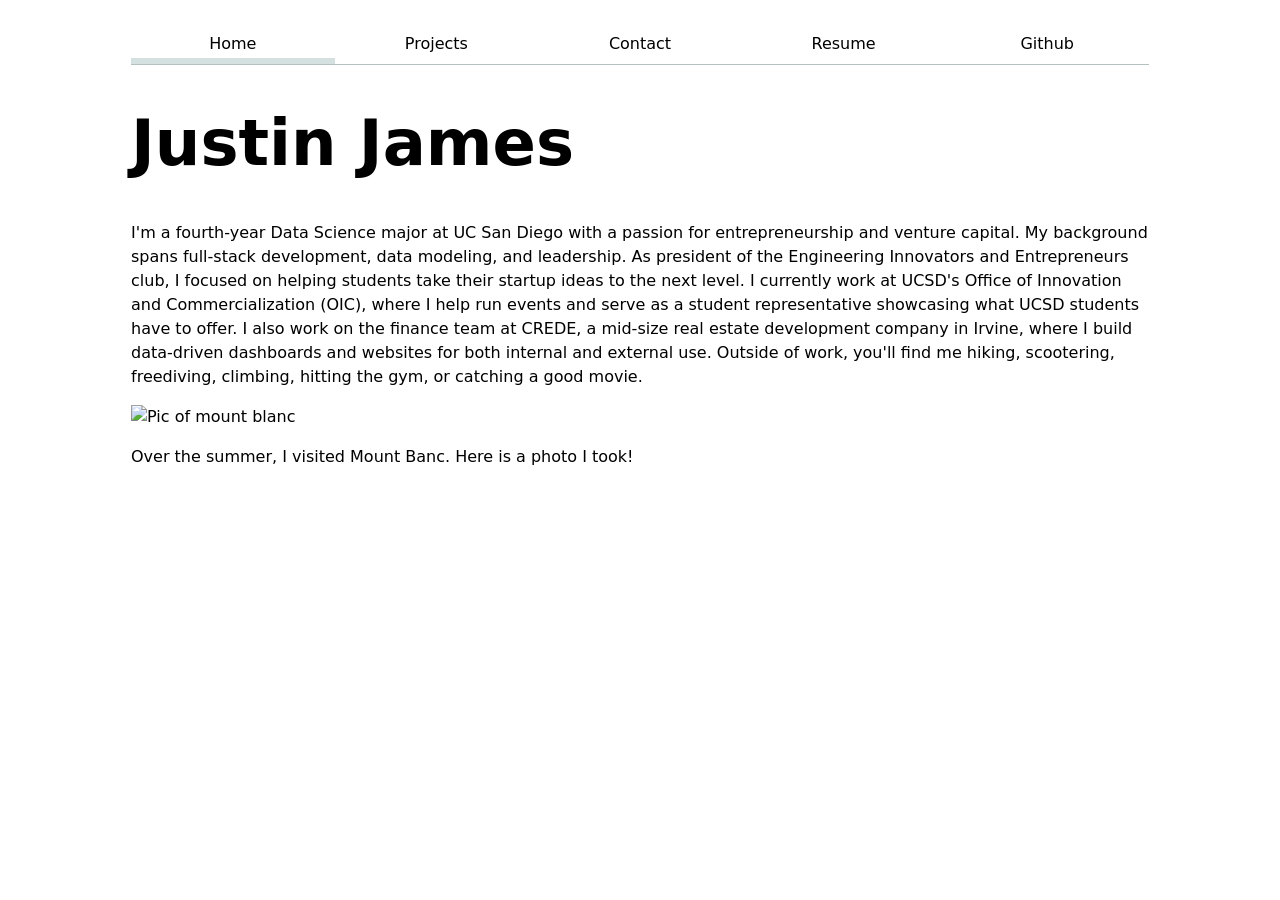
==== index.html @ 9127181f "lab 2 styling step 1-4" ====
<!DOCTYPE html>
<html lang="en">
<head>
    <meta charset="UTF-8">
    <meta name="viewport" content="width=device-width, initial-scale=1.0">
    <title>Justin James: Personal site and portfolio</title>
    <link rel="stylesheet" href="style.css">
</head>
<body>
    <nav>
        <a href="index.html" class="current">Home</a>
        <a href="projects/index.html">Projects</a>
        <a href="contact/index.html">Contact</a>
        <a href="resume/index.html">Resume</a>
        <a href="https://github.com/justinjames1793" target="_blank">Github</a>
    </nav>
    <h1>Justin James</h1>
    <p>I'm a fourth-year Data Science major at UC San Diego with a passion for entrepreneurship and venture capital.
My background spans full-stack development, data modeling, and leadership. As president of the Engineering
Innovators and Entrepreneurs club, I focused on helping students take their startup ideas to the next level.

I currently work at UCSD's Office of Innovation and Commercialization (OIC), where I help run events and serve as
a student representative showcasing what UCSD students have to offer. I also work on the finance team at CREDE,
a mid-size real estate development company in Irvine, where I build data-driven dashboards and websites for both
internal and external use.

Outside of work, you'll find me hiking, scootering, freediving, climbing, hitting the gym, or catching a good movie.</p>
<img src="images/IMG_3856.jpeg" alt="Pic of mount blanc" width="600" height="500" />
<p>Over the summer, I visited Mount Banc. Here is a photo I took!</p>
</body>
</html>
---- style.css ----
:root {
  /* Accent color: forest green */
  --color-accent: oklch(62% 15% 140);

  /* Lets form controls (checkboxes, radio buttons, etc.) use it too */
  accent-color: var(--color-accent);
}

body {
  /* Set line height to 1.5 times the font size
	   and use the OS’s UI font as the website font
	 */
  font: 100%/1.5 system-ui;

  /* Keep lines from getting too long on wide screens */
  max-width: 100ch;
  /* Center the body horizontally */
  margin-inline: auto;
  /* Keep text off the edges of small screens */
  padding: 1em;

}
/* Good defaults for every heading */
h1, h2, h3, h4, h5, h6 {
  line-height: 1.1;     /* tighter line spacing than body text */
  text-wrap: balance;   /* split wrapped lines into similar lengths */
}

/* Make the page title much bigger than h2 */
h1 {
  font-size: 400%;
}
nav {
  display: flex;
  /* Space between the nav and the page content */
  margin-bottom: 1em;

  /* Thin cool-gray line under the whole nav */
  border-bottom: 1px solid oklch(80% 3% 200);
}

nav a {
  flex: 1;

  text-decoration: none;  /* no underline */
  color: inherit;         /* same color as the surrounding text, not blue/purple */
  text-align: center;     /* center each link in its box */
  padding: 0.5em;         /* breathing room around each link */
}

nav a.current {
  /* Thick bar under the current page's link */
  border-bottom: 0.4em solid oklch(90% 3% 200);

  /* 0.5em - 0.4em = 0.1em, so the link stays the same height */
  padding-bottom: 0.1em;
}

nav a:hover {
  border-bottom: 0.4em solid var(--color-accent);
  padding-bottom: 0.1em;
}

input,
textarea,
button {
  font: inherit;
}

form {
  display: grid;                    /* make the form a grid container */
  grid-template-columns: auto 1fr;  /* col 1: as wide as the labels, col 2: the rest */
  gap: 1em;                         /* spacing between rows and columns */
}

label {
  display: grid;                    /* each label is also a grid... */
  grid-template-columns: subgrid;   /* ...that reuses the form's 2 columns */
  grid-column: 1 / -1;              /* and spans the full row */
}

form button {
  grid-column: 1 / -1;              /* submit button spans the full row too */
}

.projects {
  display: grid;
  grid-template-columns: repeat(auto-fill, minmax(15em, 1fr));
  gap: 1em;                      /* space between the cards */
}

.projects article {
  display: grid;                 /* each card is a grid... */
  grid-template-rows: subgrid;   /* ...that uses the parent's rows */
  grid-row: span 3;              /* and takes up 3 rows: h2, img, p */
}

.projects h2 {
  margin: 0;                     /* remove the default big space around headings */
}
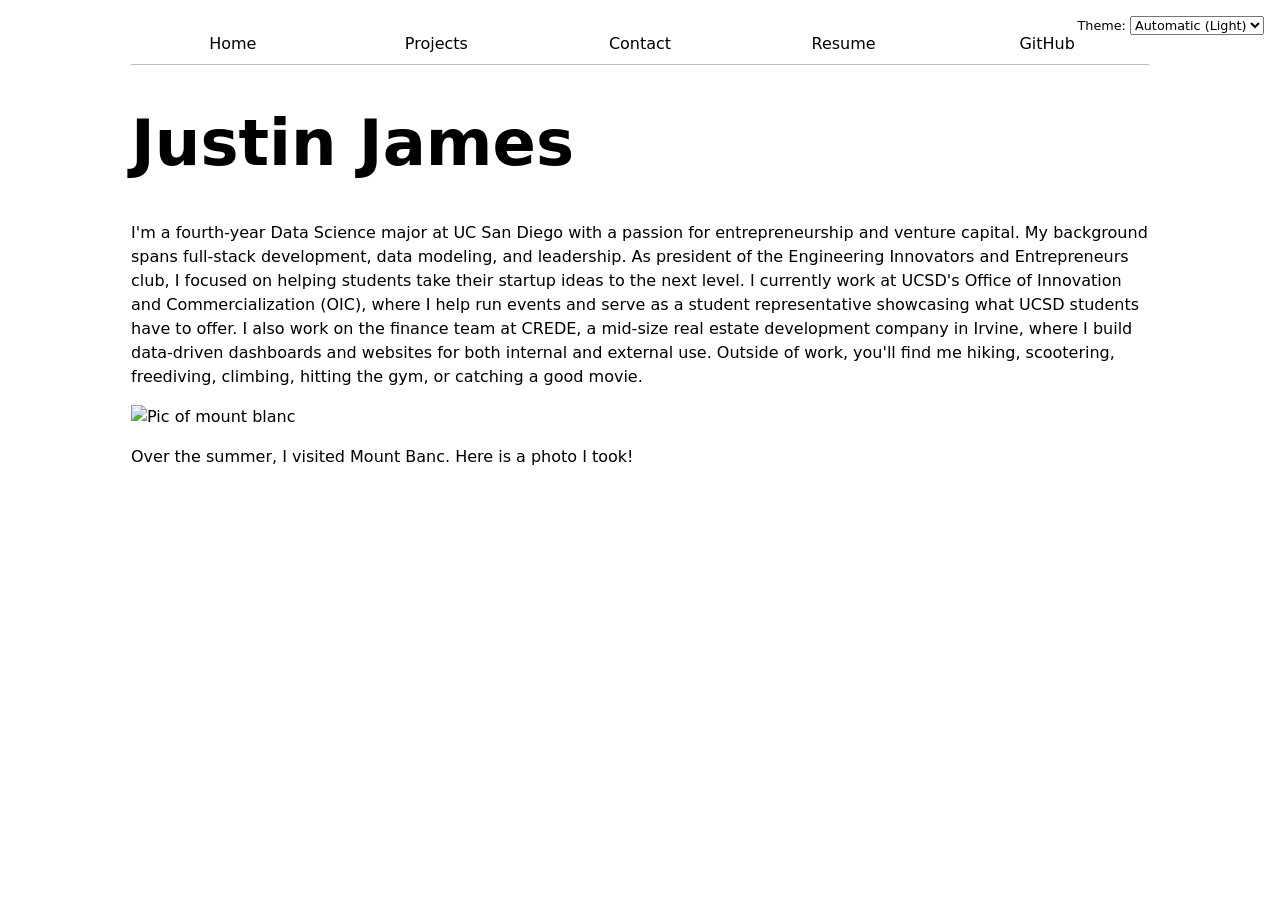
==== commit 35797849: "added js - light/dark mode, improved contact form" ====
--- a/index.html
+++ b/index.html
@@ -5,15 +5,9 @@
     <meta name="viewport" content="width=device-width, initial-scale=1.0">
     <title>Justin James: Personal site and portfolio</title>
     <link rel="stylesheet" href="style.css">
+    <script type="module" src="global.js"></script>
 </head>
 <body>
-    <nav>
-        <a href="index.html" class="current">Home</a>
-        <a href="projects/index.html">Projects</a>
-        <a href="contact/index.html">Contact</a>
-        <a href="resume/index.html">Resume</a>
-        <a href="https://github.com/justinjames1793" target="_blank">Github</a>
-    </nav>
     <h1>Justin James</h1>
     <p>I'm a fourth-year Data Science major at UC San Diego with a passion for entrepreneurship and venture capital.
 My background spans full-stack development, data modeling, and leadership. As president of the Engineering
--- a/style.css
+++ b/style.css
@@ -4,6 +4,9 @@
 
   /* Lets form controls (checkboxes, radio buttons, etc.) use it too */
   accent-color: var(--color-accent);
+}
+html {
+  color-scheme: light dark;
 }
 
 body {
@@ -31,13 +34,17 @@
   font-size: 400%;
 }
 nav {
+  /* Semi-transparent border color that looks subtle in both light and dark mode */
+  --border-color: oklch(50% 10% 200 / 40%);
+
   display: flex;
   /* Space between the nav and the page content */
   margin-bottom: 1em;
 
-  /* Thin cool-gray line under the whole nav */
-  border-bottom: 1px solid oklch(80% 3% 200);
+  /* Thin line under the whole nav */
+  border-bottom: 1px solid var(--border-color);
 }
+
 
 nav a {
   flex: 1;
@@ -50,7 +57,7 @@
 
 nav a.current {
   /* Thick bar under the current page's link */
-  border-bottom: 0.4em solid oklch(90% 3% 200);
+  border-bottom: 0.4em solid var(--border-color);
 
   /* 0.5em - 0.4em = 0.1em, so the link stays the same height */
   padding-bottom: 0.1em;
@@ -63,8 +70,17 @@
 
 input,
 textarea,
-button {
+button,
+select {
   font: inherit;
+}
+
+/* Theme switcher pinned to the top-right corner */
+.color-scheme {
+  position: absolute;   /* take it out of the normal flow */
+  top: 1rem;
+  right: 1rem;
+  font-size: 80%;       /* less prominent than the content */
 }
 
 form {
@@ -73,7 +89,7 @@
   gap: 1em;                         /* spacing between rows and columns */
 }
 
-label {
+form label {
   display: grid;                    /* each label is also a grid... */
   grid-template-columns: subgrid;   /* ...that reuses the form's 2 columns */
   grid-column: 1 / -1;              /* and spans the full row */
@@ -97,4 +113,78 @@
 
 .projects h2 {
   margin: 0;                     /* remove the default big space around headings */
+}
+
+/* ===== Resume page ===== */
+.resume {
+  /* Intro: name, tagline, contact line */
+  > header {
+    margin-bottom: 2em;
+
+    h2 {
+      font-size: 200%;
+      margin: 0;
+    }
+
+    p {
+      margin: 0.25em 0;
+      /* Muted text: mix of text color and background, adapts to dark mode */
+      color: color-mix(in oklch, canvastext, canvas 40%);
+    }
+  }
+
+  /* Links in the content (not the nav): accent mixed toward the text color,
+     so darker in light mode and lighter in dark mode */
+  header a,
+  section a {
+    color: color-mix(in oklch, var(--color-accent), canvastext 30%);
+  }
+
+  /* Section titles: Education, Experience, ... */
+  section > h2 {
+    font-size: 110%;
+    text-transform: uppercase;
+    letter-spacing: 0.08em;
+    border-bottom: 2px solid var(--color-accent);
+    padding-bottom: 0.25em;
+    margin-top: 2em;
+  }
+
+  /* Each job / project gets a "trail marker" line */
+  article {
+    border-left: 3px solid var(--color-accent);
+    padding-left: 1em;
+    margin-block: 1.5em;
+
+    h3 {
+      margin: 0;
+    }
+
+    header p {
+      margin: 0;
+      /* Same muted text color as the intro */
+      color: color-mix(in oklch, canvastext, canvas 40%);
+    }
+
+    ul {
+      margin-top: 0.5em;
+    }
+  }
+
+  /* Skills as pill tags */
+  .skills {
+    display: flex;
+    flex-wrap: wrap;
+    gap: 0.5em;
+    list-style: none;
+    padding: 0;
+
+    li {
+      /* Light tint of the accent in light mode, dark tint in dark mode */
+      background: color-mix(in oklch, var(--color-accent), canvas 85%);
+      border: 1px solid color-mix(in oklch, var(--color-accent), canvas 60%);
+      border-radius: 999px;
+      padding: 0.25em 0.75em;
+    }
+  }
 }
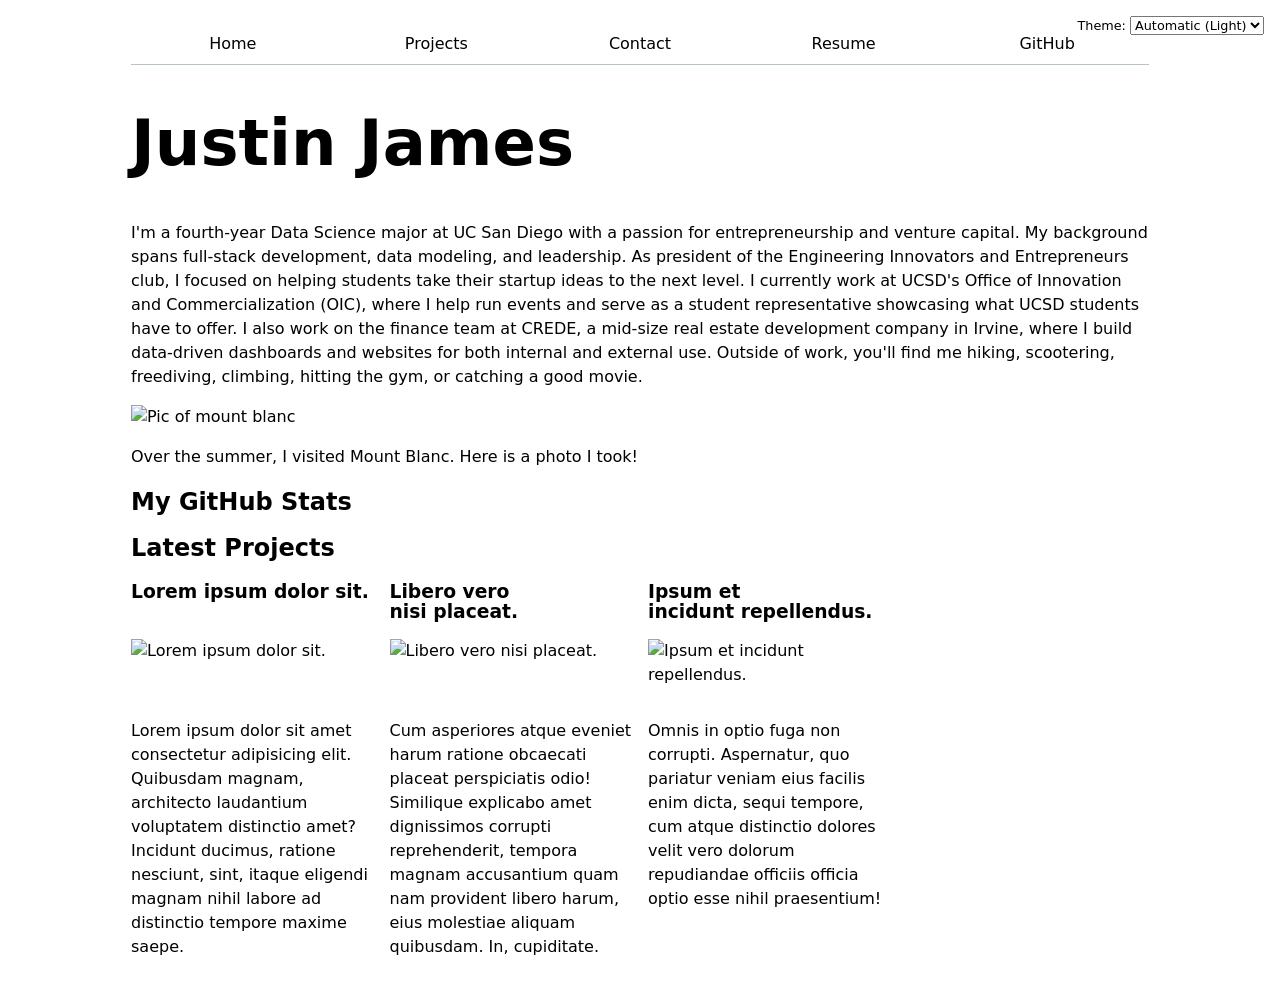
==== commit 5b7284f9: "added improved js, git api" ====
--- a/index.html
+++ b/index.html
@@ -6,6 +6,7 @@
     <title>Justin James: Personal site and portfolio</title>
     <link rel="stylesheet" href="style.css">
     <script type="module" src="global.js"></script>
+    <script type="module" src="index.js"></script>
 </head>
 <body>
     <h1>Justin James</h1>
@@ -20,6 +21,13 @@
 
 Outside of work, you'll find me hiking, scootering, freediving, climbing, hitting the gym, or catching a good movie.</p>
 <img src="images/IMG_3856.jpeg" alt="Pic of mount blanc" width="600" height="500" />
-<p>Over the summer, I visited Mount Banc. Here is a photo I took!</p>
+<p>Over the summer, I visited Mount Blanc. Here is a photo I took!</p>
+<div id="profile-stats">
+  <h2>My GitHub Stats</h2>
+</div>
+<h2>Latest Projects</h2>
+<div class="projects">
+  <!-- Dynamically added content will appear here -->
+</div>
 </body>
 </html>
--- a/style.css
+++ b/style.css
@@ -111,9 +111,9 @@
   grid-row: span 3;              /* and takes up 3 rows: h2, img, p */
 }
 
-.projects h2 {
-  margin: 0;                     /* remove the default big space around headings */
-}
+  .projects article > :first-child {
+   margin: 0;                     /* remove the default big space around headings */
+  }
 
 /* ===== Resume page ===== */
 .resume {
@@ -187,4 +187,25 @@
       padding: 0.25em 0.75em;
     }
   }
+}
+
+/* ===== GitHub stats (home page) ===== */
+#profile-stats dl {
+  display: grid;
+  grid-template-columns: repeat(4, 1fr);  /* four equal columns */
+  text-align: center;
+}
+
+#profile-stats dt {
+  grid-row: 1;                 /* all labels on the top row */
+  font-size: 80%;
+  text-transform: uppercase;
+  opacity: 0.7;                /* muted; works in light and dark mode */
+}
+
+#profile-stats dd {
+  grid-row: 2;                 /* all numbers on the bottom row */
+  margin: 0;                   /* browsers indent <dd> by default */
+  font-size: 200%;
+  font-weight: bold;
 }
